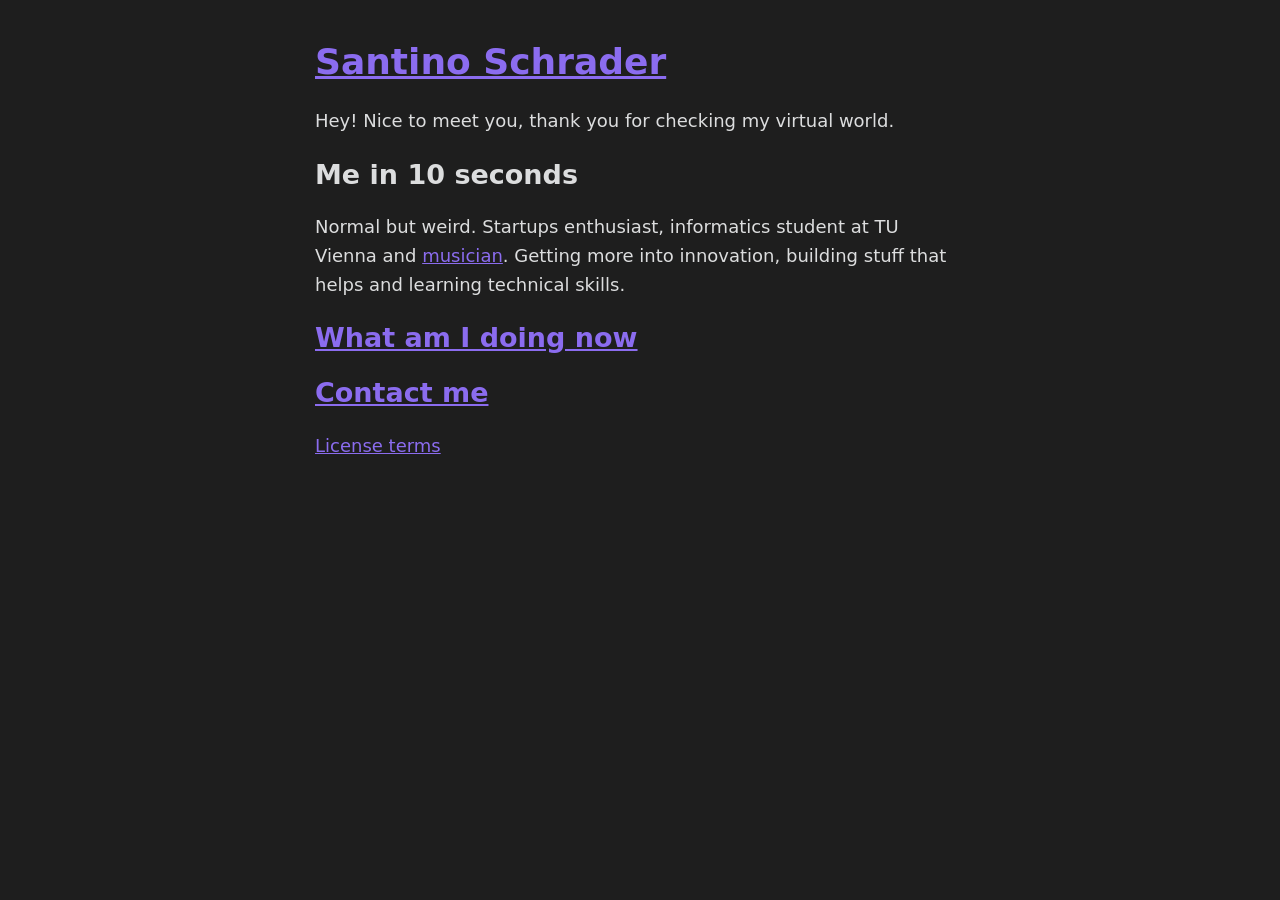
==== index.html @ 1f089a38 "Update index.html" ====
<!DOCTYPE html>
<html lang="en">

<head>
    <meta charset="UTF-8">
    <meta name="description"
        content="Personal website of Santino Schrader. Computer science student, creative technologist, startup enthusiast and music producer.">
    <meta name="viewport" content="width=device-width, initial-scale=1" />
    <link rel="stylesheet" href="style.css">
    
    <link rel="icon" href="Media/favicon.png">

    <title>Santino Schrader</title>
</head>


<body>
    <header>
        <h1><a href="/">Santino Schrader</a></h1>
    </header>

    <main>
    <p>Hey! Nice to meet you, thank you for checking my virtual world. <br>
    </p>

    <h2>Me in 10 seconds</h2>
    <p>Normal but weird. Startups enthusiast, informatics student at TU Vienna and <a href="music.html">musician</a>. Getting more into innovation, building stuff
        that helps and learning technical skills.</p>

    <h2><a href="now.html">What am I doing now</a></h2>


    <h2><a href="contact.html">Contact me</a></h2>


    <footer>
        <p><a href="Media/LICENSE.txt">License terms</a></p>
    </footer>

    </main>
</body>

</html>
---- style.css ----
body {
  margin: 40px auto;
  max-width: 650px;
  line-height: 1.6;
  font-size: 18px;
  color: #dcddde;
  padding: 0 10px;
  font-family: system-ui, sans-serif;
  background-color: #1e1e1e;
}

h1, h2, h3 {
  line-height: 1.2;
}

a {
  color: #8b6cef;
}

a:visited {
  color: #b18cff;
}

a:hover {
  color: #c9b8ff;
}

a:focus-visible,
button:focus-visible {
  outline: 2px solid #ffcc66;
  outline-offset: 4px;
}
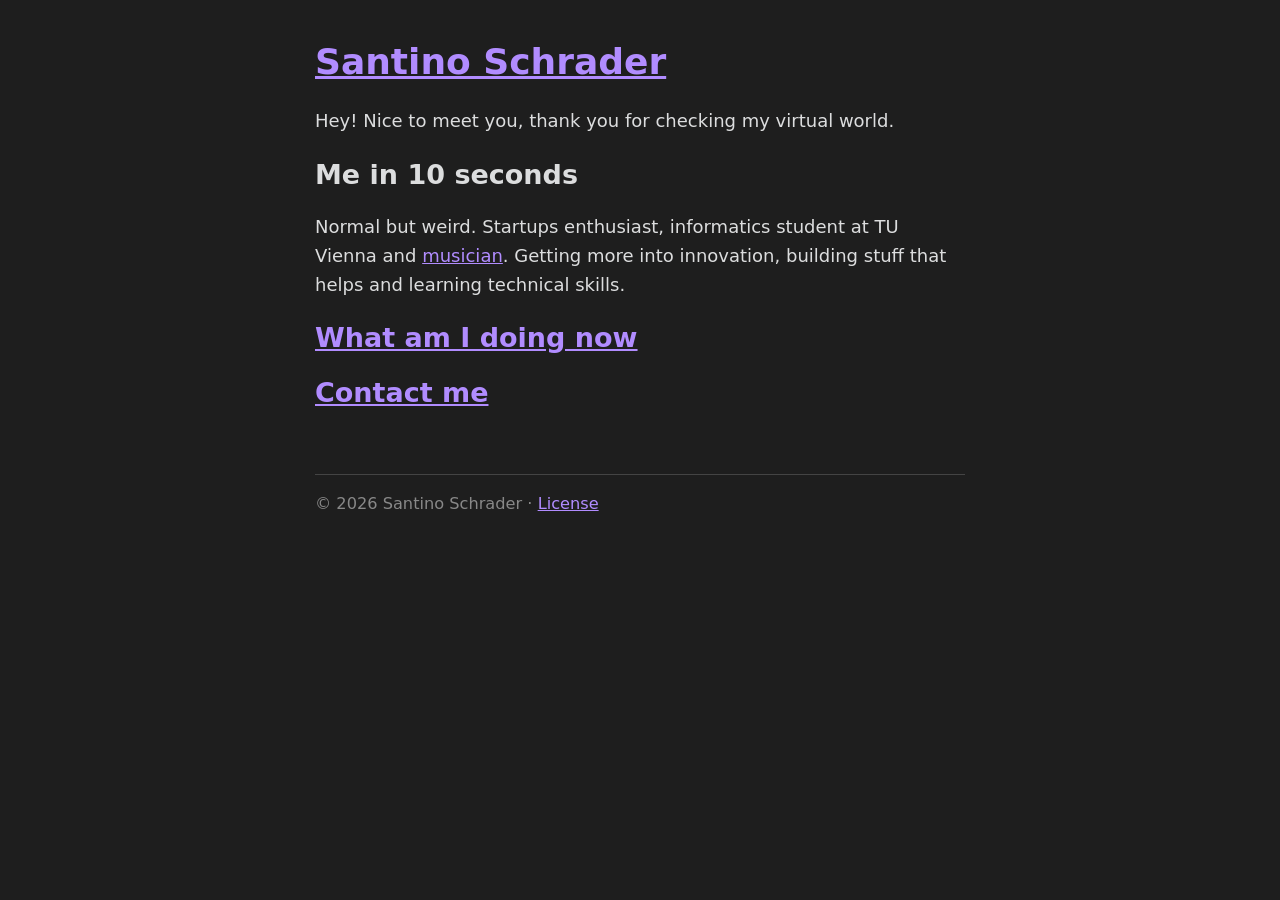
==== commit 2b1c9882: "license improvements" ====
--- a/index.html
+++ b/index.html
@@ -33,11 +33,14 @@
     <h2><a href="contact.html">Contact me</a></h2>
 
 
-    <footer>
-        <p><a href="Media/LICENSE.txt">License terms</a></p>
-    </footer>
+   
 
     </main>
+
+
+     <footer>
+        <p>© 2026 Santino Schrader · <a href="Media/LICENSE.txt">License</a></p>
+    </footer>
 </body>
 
 </html>
--- a/style.css
+++ b/style.css
@@ -14,12 +14,10 @@
 }
 
 a {
-  color: #8b6cef;
+  color: #b18cff; /* #b18cff #8b6cef */
 }
 
-a:visited {
-  color: #b18cff;
-}
+
 
 a:hover {
   color: #c9b8ff;
@@ -29,4 +27,11 @@
 button:focus-visible {
   outline: 2px solid #ffcc66;
   outline-offset: 4px;
+}
+
+footer {
+    border-top: 1px solid #444;
+     font-size: 0.9em;
+     color: #888;
+     margin-top: 4em;
 }
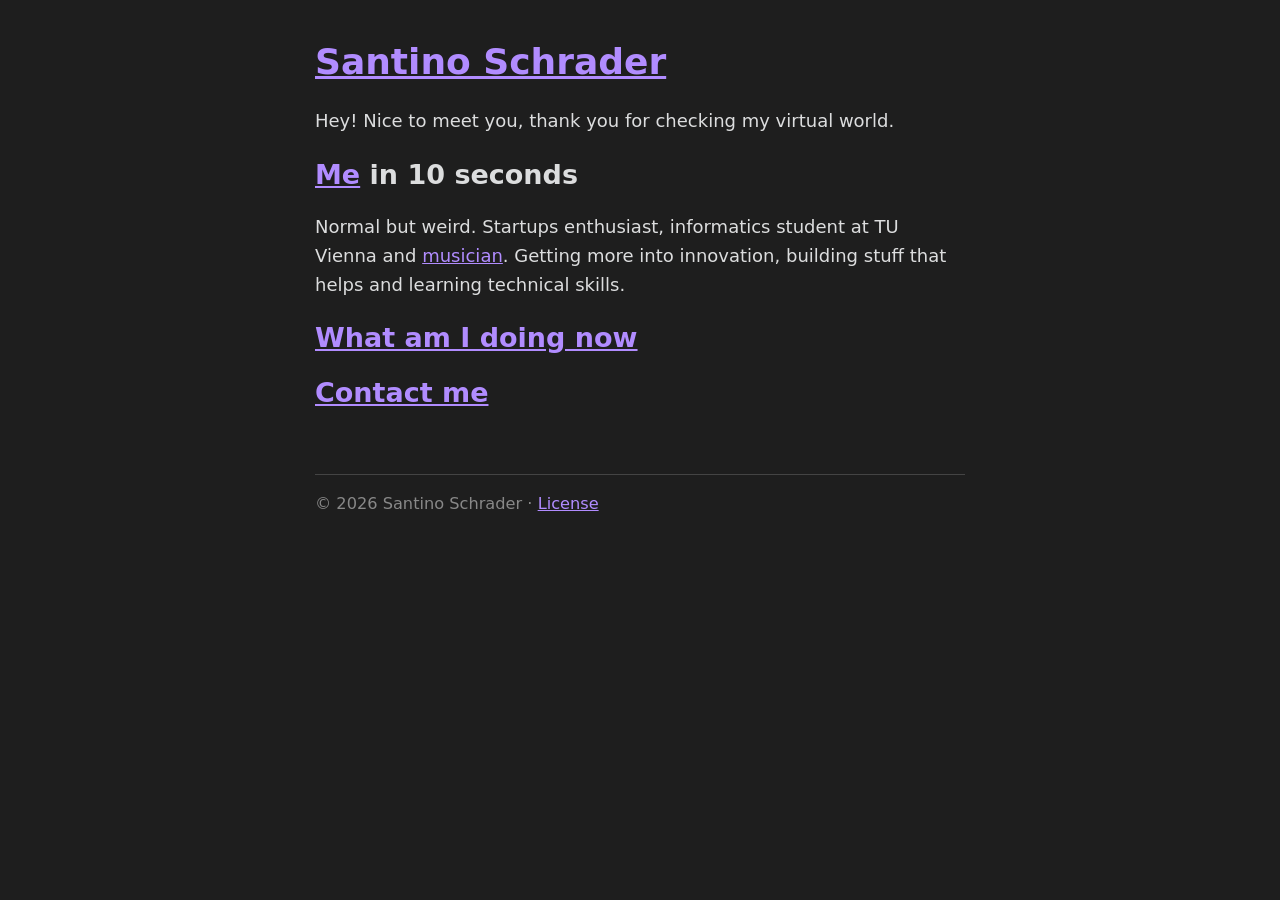
==== commit 56ce5398: "pictures" ====
--- a/index.html
+++ b/index.html
@@ -23,7 +23,7 @@
     <p>Hey! Nice to meet you, thank you for checking my virtual world. <br>
     </p>
 
-    <h2>Me in 10 seconds</h2>
+    <h2><a href="about.html">Me</a> in 10 seconds</h2>
     <p>Normal but weird. Startups enthusiast, informatics student at TU Vienna and <a href="music.html">musician</a>. Getting more into innovation, building stuff
         that helps and learning technical skills.</p>
 
--- a/style.css
+++ b/style.css
@@ -34,4 +34,12 @@
      font-size: 0.9em;
      color: #888;
      margin-top: 4em;
+}
+
+.profile-pic {
+    width: 300px;
+    height: 300px;
+    object-fit: cover;
+    border-radius: 8px;
+    max-width: 100%;
 }
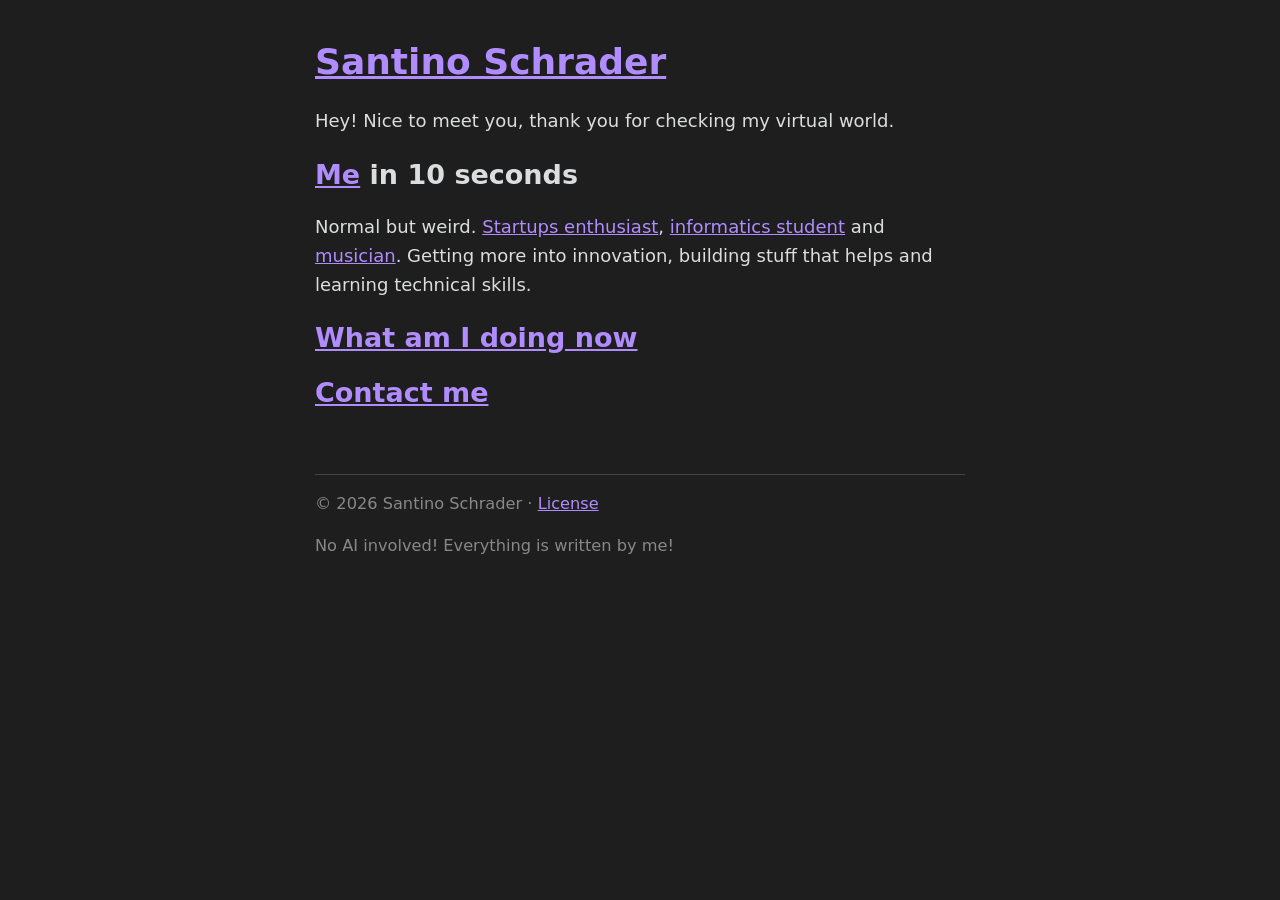
==== commit 8b679587: "informatics" ====
--- a/index.html
+++ b/index.html
@@ -24,11 +24,10 @@
     </p>
 
     <h2><a href="about.html">Me</a> in 10 seconds</h2>
-    <p>Normal but weird. Startups enthusiast, informatics student at TU Vienna and <a href="music.html">musician</a>. Getting more into innovation, building stuff
+    <p>Normal but weird. <a href="startup.html">Startups enthusiast</a>, <a href="informatics.html">informatics student</a> and <a href="music.html">musician</a>. Getting more into innovation, building stuff
         that helps and learning technical skills.</p>
 
     <h2><a href="now.html">What am I doing now</a></h2>
-
 
     <h2><a href="contact.html">Contact me</a></h2>
 
@@ -40,6 +39,7 @@
 
      <footer>
         <p>© 2026 Santino Schrader · <a href="Media/LICENSE.txt">License</a></p>
+        <p>No AI involved! Everything is written by me!</p>
     </footer>
 </body>
 
--- a/style.css
+++ b/style.css
@@ -42,4 +42,15 @@
     object-fit: cover;
     border-radius: 8px;
     max-width: 100%;
-}+}
+
+
+.music-player {
+  margin: 2rem 0;
+}
+
+.music-player audio {
+  width: 100%;
+  max-width: 500px;
+}
+
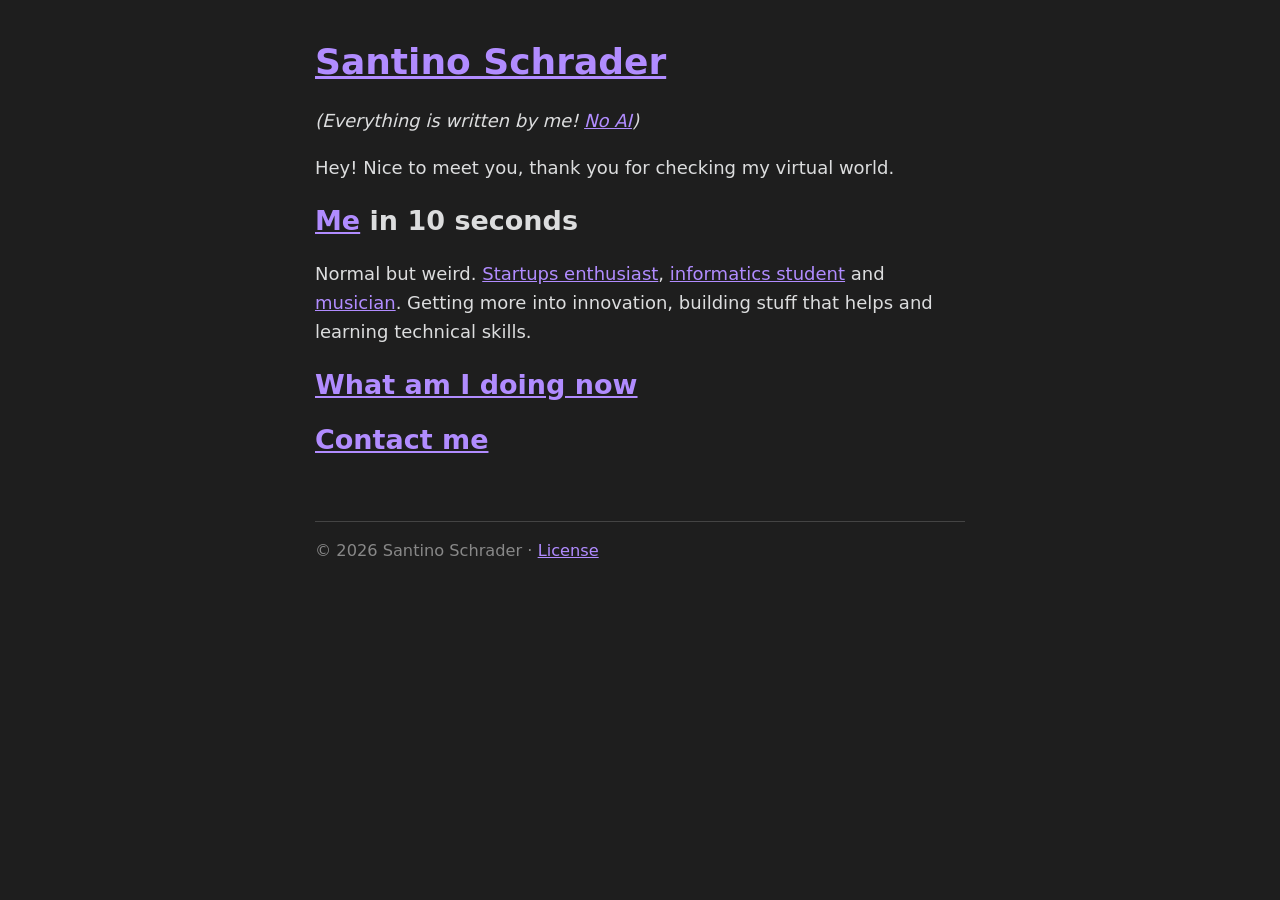
==== commit a252ec22: "ai" ====
--- a/index.html
+++ b/index.html
@@ -20,6 +20,8 @@
     </header>
 
     <main>
+        <p> <em>(Everything is written by me! <a href="ai.html">No AI</a>)</em></p>
+
     <p>Hey! Nice to meet you, thank you for checking my virtual world. <br>
     </p>
 
@@ -39,7 +41,7 @@
 
      <footer>
         <p>© 2026 Santino Schrader · <a href="Media/LICENSE.txt">License</a></p>
-        <p>No AI involved! Everything is written by me!</p>
+       
     </footer>
 </body>
 
